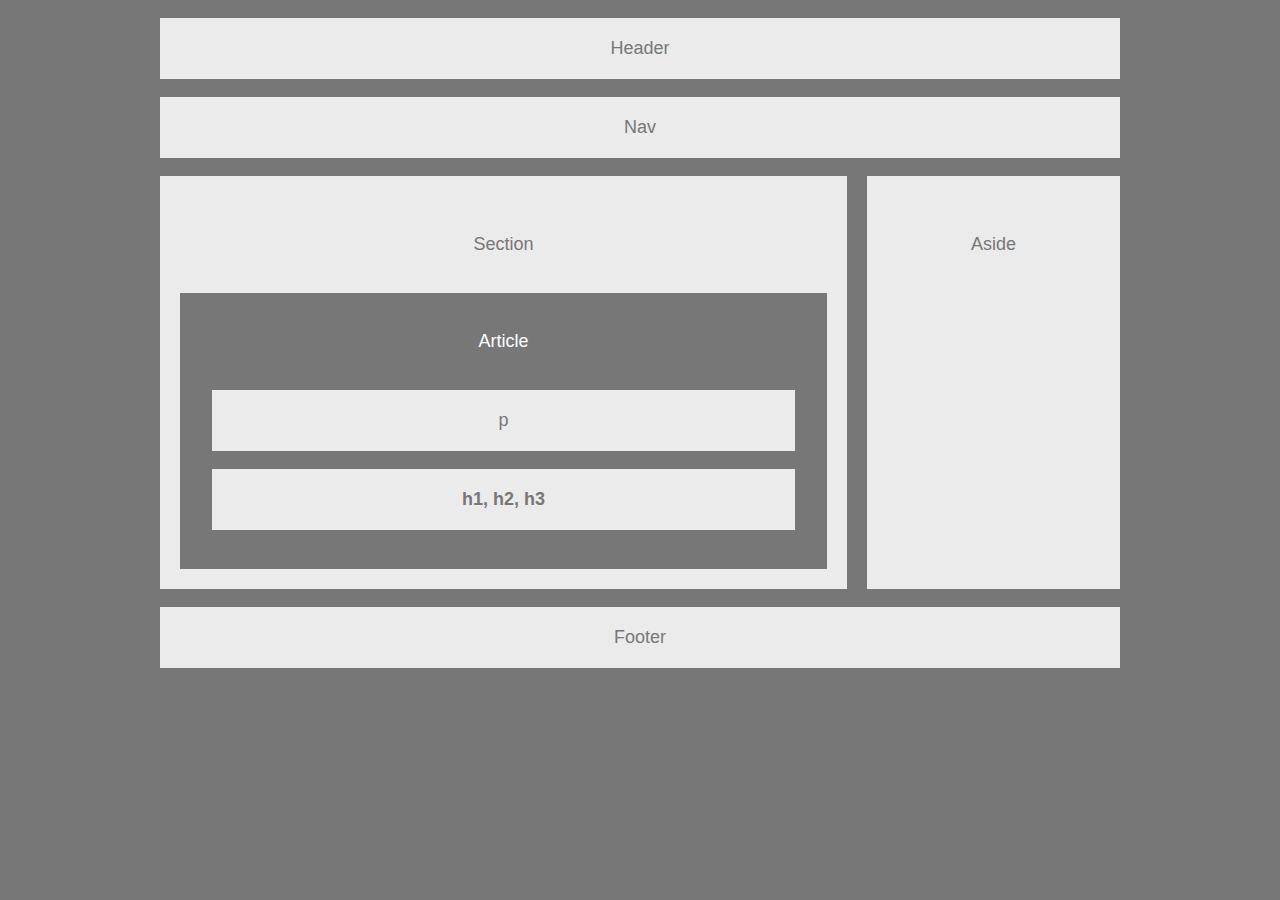
==== index.html @ 63b8fcdb "Site rebuilt in BS4" ====
<!DOCTYPE html> 
<html lang="en">
<head> 
    <meta charset="UTF-8">
    <meta name="viewport" content="width=device-width, initial-scale=1.0"> 
    <meta http-equiv="X-UA-Compatible" content="ie=edge">
    <title>Responsive Portfolio</title> 
    <!-- CSS Style Sheet -->
    <link rel="stylesheet" href="style.css">
</head>

<body> 
    <header> 
        <div class="flex-grow"><div><p>Header</p></div>
    </header>
    
    <nav>
        <div class="flex-grow"><div><p>Nav</p></div>
    </nav>

    <div class="flex-container"> 
       
          <div style="flex-grow: 3" id="left-div">        
            <section><p>Section</p>   
              <article>
                <p class="art-li">Article</p>
                <p>p</p>
                <p id="bold">h1, h2, h3</p>
                <br>
              </article>  
            </section>   
          </div>         

          <div style="flex-grow: 1" id="aside"><p>Aside</p></div>   
    </div> 
                            
    <footer>
      <div class="flex-grow"><div><p>Footer</p></div>
    </footer>

</body>
</html>
---- style.css ----
* {
    box-sizing: border-box; 
    }
  
  body { 
    color: #777;
    background-color: #777;
    font-family: 'Arial', 'Helvetica Neue', Helvetica, sans-serif; 
    width: 960px;
    font-size: 18px; 
    margin: auto;    
    }

header, 
nav, 
section, 
aside, 
footer {
    background-color: #ebebeb;
    }

h1, p {
    color: #777; 
    padding: 20px;
    background-color: #ebebeb;
    margin-left: 2rem;
    margin-right: 2rem;
    text-align: center; 
    }

#bold {
    font-weight: bold;
    }

article, .art-li {
    color: #ffffff;
    background-color: #777; 
    overflow: auto; 
    }

#left-div {
    width: 495px;   
    } 

.flex-container {
  display: flex;
  align-items: stretch;
    }

.flex-container > div {
  background-color: #ebebeb;
  padding: 20px;
  text-align: center;
    }

#content {
    align-items: stretch;
        }
  
#aside {
    border-left-style: solid;
    border-color: #777; 
    border-width: 20px;
    }
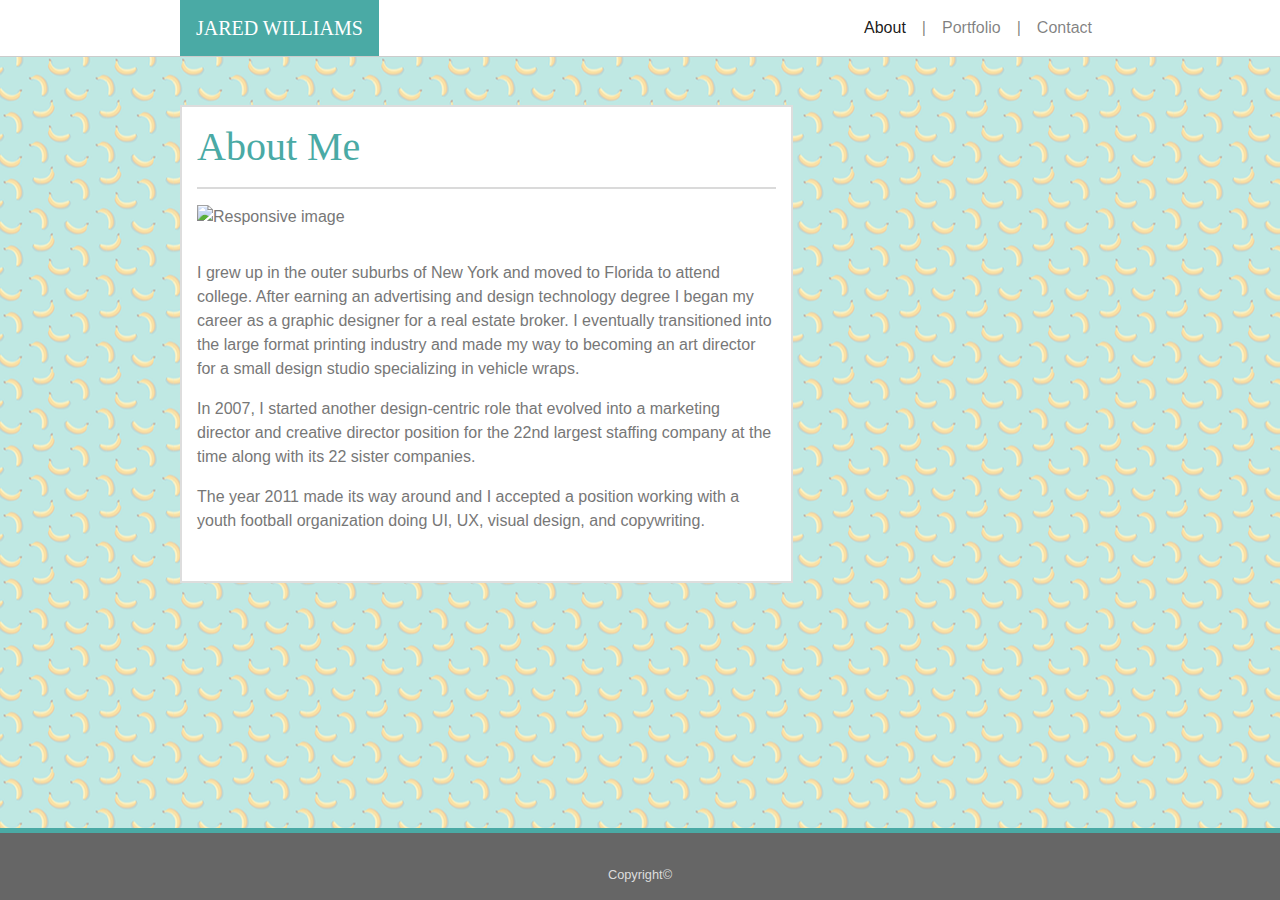
==== commit 52d849ed: "updated all files and incorporated assets folders" ====
--- a/index.html
+++ b/index.html
@@ -1,42 +1,100 @@
-<!DOCTYPE html> 
+<!DOCTYPE html>
 <html lang="en">
-<head> 
+<head>
     <meta charset="UTF-8">
-    <meta name="viewport" content="width=device-width, initial-scale=1.0"> 
+    <meta name="viewport" content="width=device-width, initial-scale=1.0">
     <meta http-equiv="X-UA-Compatible" content="ie=edge">
-    <title>Responsive Portfolio</title> 
-    <!-- CSS Style Sheet -->
-    <link rel="stylesheet" href="style.css">
+    <title>Jared Williams Student Bio</title>
+
+  <!-- Latest compiled and minified CSS -->   
+  <link rel="stylesheet" href="https://stackpath.bootstrapcdn.com/bootstrap/4.3.1/css/bootstrap.min.css" integrity="sha384-ggOyR0iXCbMQv3Xipma34MD+dH/1fQ784/j6cY/iJTQUOhcWr7x9JvoRxT2MZw1T" crossorigin="anonymous">
+
+  <!-- jQuery library -->
+  <script src="https://ajax.googleapis.com/ajax/libs/jquery/3.3.1/jquery.min.js"></script>    
+  
+  <!-- Custom CSS -->
+  <link rel="stylesheet" href="assets/css/styles.css">  
 </head>
 
 <body> 
-    <header> 
-        <div class="flex-grow"><div><p>Header</p></div>
-    </header>
-    
-    <nav>
-        <div class="flex-grow"><div><p>Nav</p></div>
+    <!-- Nav --> 
+    <nav class="navbar navbar-expand-sm navbar-light">
+      <div class="container">
+        <span class="navbar-brand"><h5>JARED WILLIAMS</h5></span>
+        <button class="navbar-toggler" type="button" data-toggle="collapse" data-target="#navbarNav" aria-controls="navbarNav" aria-expanded="false" aria-label="Toggle navigation">
+          <span class="navbar-toggler-icon"></span>
+        </button>
+            <div class="collapse navbar-collapse justify-content-end" id="navbarNav">
+              <ul class="navbar-nav">
+                <li class="nav-item active">
+                  <a class="nav-link" href="index.html">About <span class="sr-only">(current)</span></a>
+                </li>
+                <li class="nav-item">
+                    <a class="nav-link">|</a>
+                  </li>
+                <li class="nav-item">
+                  <a class="nav-link" href="portfolio.html">Portfolio</a>
+                </li>
+                <a class="nav-link">|</a>
+                <li class="nav-item">
+                  <a class="nav-link" href="contact.html">Contact</a>
+                </li>
+              </ul>
+            </div>
+        </div>
     </nav>
 
-    <div class="flex-container"> 
-       
-          <div style="flex-grow: 3" id="left-div">        
-            <section><p>Section</p>   
-              <article>
-                <p class="art-li">Article</p>
-                <p>p</p>
-                <p id="bold">h1, h2, h3</p>
-                <br>
-              </article>  
-            </section>   
-          </div>         
+    <!-- Main Content -->    
+    <div class="container">
+        <div class="row">
+            <div class="col-lg-8"> 
+              <h1>About Me</h1> 
+              <hr> 
+                  <div class="row">
+                      <img class="img-fluid" id="bio-image" src="assets/images/jared-and-pups.JPG" alt="Responsive image">
 
-          <div style="flex-grow: 1" id="aside"><p>Aside</p></div>   
-    </div> 
-                            
-    <footer>
-      <div class="flex-grow"><div><p>Footer</p></div>
-    </footer>
+                      <p>I grew up in the outer suburbs of New York and moved to Florida to attend college. After earning an advertising and design technology degree I began my career as a graphic designer for a real estate broker. I eventually transitioned into the large format printing industry and made my way to becoming an art director for a small design studio specializing in vehicle wraps.</p>
+                                
+                      <p>In 2007, I started another design-centric role that evolved into a marketing director and creative director position for the 22nd largest staffing company at the time along with its 22 sister companies.</p>
+                    
+                      <p>The year 2011 made its way around and I accepted a position working with a youth football organization doing UI, UX, visual design, and copywriting.</p>
+
+                
+
+                </div>
+            </div>
+        </div> 
+    </div><!-- Close Container -->
+ 
+    <!-- Aside 
+          <div class="col-lg-3">
+              <h4>LET'S CONNECT</h4>                
+              <div class="list-group">
+                  <ul class="list-group list-group-flush">
+                    <a href="https://www.linkedin.com/in/jareddwilliams/" target="_blank" class="list-group-item list-group-item-action">LinkedIn</a>
+                      
+                    <a href="#" target="_blank" class="list-group-item list-group-item-action">GitHub</a>
+
+                    <a href="https://www.workofjared.com" target="_blank" class="list-group-item list-group-item-action">Artwork</a>
+                  </ul>
+              </div>
+          </div> -->
+            
+    <!-- Footer --> 
+    <div class="fixed-bottom">
+        <div class="row">
+            <footer class="footer"> 
+              <p>Copyright©</p>
+            </footer>
+        </div>     
+    </div>
+
+  <!-- Latest compiled JavaScript -->
+  <script src="https://code.jquery.com/jquery-3.3.1.slim.min.js" integrity="sha384-q8i/X+965DzO0rT7abK41JStQIAqVgRVzpbzo5smXKp4YfRvH+8abtTE1Pi6jizo" crossorigin="anonymous"></script>
+  <script src="https://cdnjs.cloudflare.com/ajax/libs/popper.js/1.14.7/umd/popper.min.js" integrity="sha384-UO2eT0CpHqdSJQ6hJty5KVphtPhzWj9WO1clHTMGa3JDZwrnQq4sF86dIHNDz0W1" crossorigin="anonymous"></script>
+  <script src="https://stackpath.bootstrapcdn.com/bootstrap/4.3.1/js/bootstrap.min.js" integrity="sha384-JjSmVgyd0p3pXB1rRibZUAYoIIy6OrQ6VrjIEaFf/nJGzIxFDsf4x0xIM+B07jRM" crossorigin="anonymous"></script>
+        
 
 </body>
+
 </html>--- a/assets/css/styles.css
+++ b/assets/css/styles.css
@@ -0,0 +1,97 @@
+body {
+  /* Margin bottom by footer height */
+  color: #777777;
+  background-color: #cccccc;
+  margin-bottom: 10rem;
+  margin-left: auto;
+  margin-right: auto;
+  background-image: url(../images/bananas.png);
+  background-position: center;
+  background-repeat: repeat;
+}
+  
+footer {
+  width: 100%;
+  text-align: center;
+  font-size: 0.8rem; 
+  padding-top: 2rem;
+  border-top-style: solid;
+  border-top-color: #4aaaa5;
+  border-top-width: .35rem;
+  background-color: #666666;
+  color: #dddddd;
+} 
+
+/* Text and fonts */
+hr {
+    border-color: #dadada;
+    border-width: 2px;
+}
+
+h1, h2, h3, h4, h5, h6 {
+  font-family: 'Georgia', Times, serif;
+  color: #4aaaa5;
+  padding-top: 1rem;
+}
+
+
+#bio-image {
+  margin-bottom: 2rem;
+  max-height: 150px;
+  overflow-inline: auto;
+}
+
+/* Portfolio */
+.label-centered {
+    position: relative;
+    top: 80%;
+    text-align: center;
+    color: #ffffff;
+    background-color: #4aaaa5;
+    width: 100%;
+    padding: 1rem;
+  }
+
+h5 {
+    background-color: #4aaaa5;
+    color: #ffffff;
+    padding: 1rem;
+    margin: 0 0;
+  }
+
+.navbar {
+  padding: 0;
+  border-bottom-color: #cccccc;
+  border-bottom-style: solid;
+  border-bottom-width: .05rem;
+  margin-bottom: 3rem;
+  background-color: #ffffff;
+}
+
+.navbar-brand {
+  padding-top: 0rem;
+  padding-bottom: 0rem;
+}
+
+.container {
+  max-width: 980px;
+  max-width: 950px;
+}
+
+.row {
+  margin-left: 0;
+  margin-right: 0;  
+}
+
+.col-lg-8, .col-lg-12 {
+  background-color: #ffffff;
+  border-style: solid;
+  border-color: #dddddd;
+  border-width: 2px;
+  padding-bottom: 2rem;
+}
+
+.btn {
+  background-color: #4aaaa5;
+  border-color: #4aaaa5;
+}